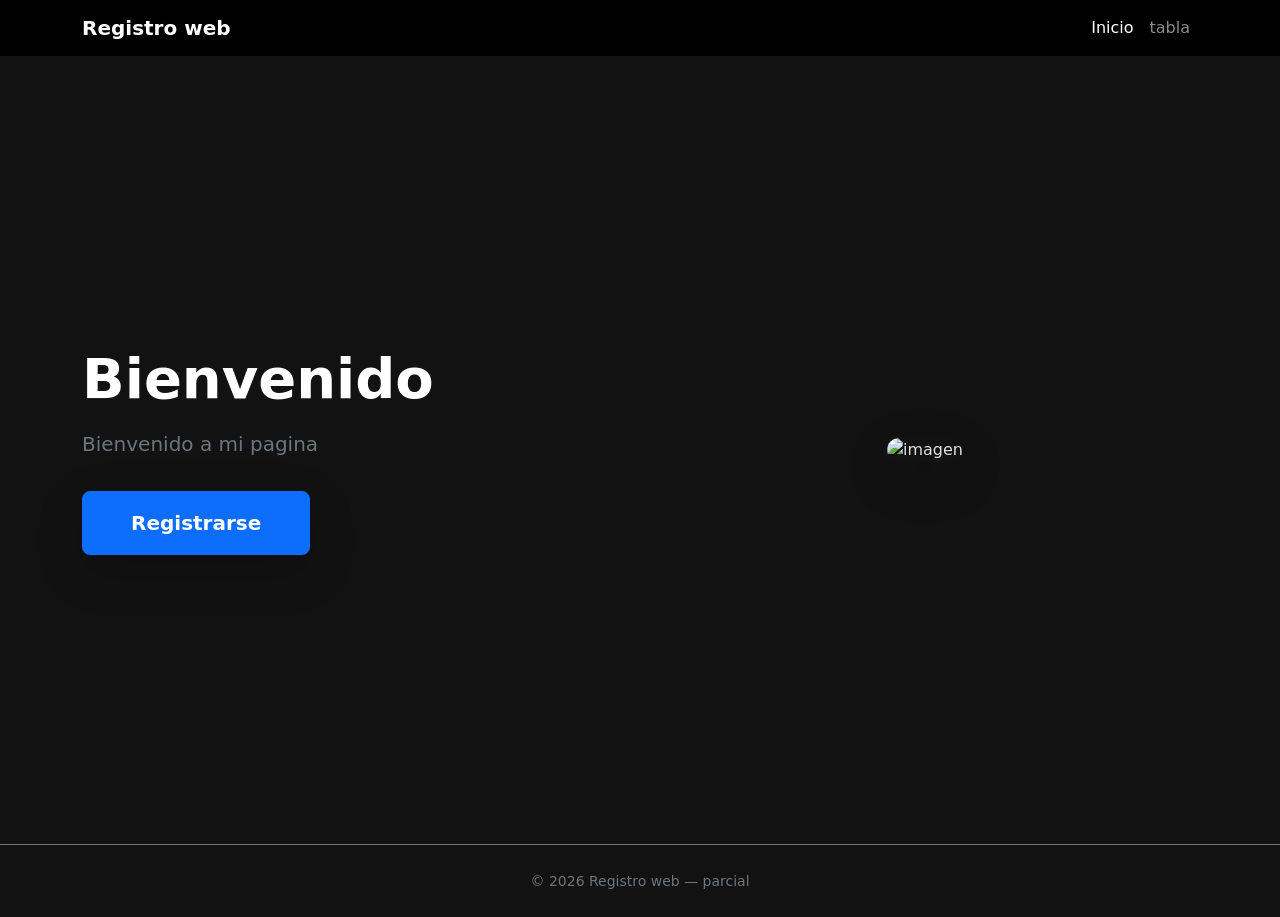
==== index.html @ baa4170c "Cree los archivos principales , app.js, index.html,  tabla.html, styles." ====
<!doctype html>
<html lang="es" data-bs-theme="dark">
  <head>
    <meta charset="UTF-8" />
    <meta name="viewport" content="width=device-width, initial-scale=1.0" />
    <title>Parcial</title>
    <link
      href="https://cdn.jsdelivr.net/npm/bootstrap@5.3.3/dist/css/bootstrap.min.css"
      rel="stylesheet"
    />
    <link rel="stylesheet" href="styles.css" />
  </head>
  <body>
    <nav class="navbar navbar-expand-lg navbar-dark bg-black">
      <div class="container">
        <a class="navbar-brand fw-bold" href="index.html">Registro web</a>
        <button
          class="navbar-toggler"
          type="button"
          data-bs-toggle="collapse"
          data-bs-target="#menu"
        >
          <span class="navbar-toggler-icon"></span>
        </button>
        <div class="collapse navbar-collapse" id="menu">
          <ul class="navbar-nav ms-auto">
            <li class="nav-item">
              <a class="nav-link active" href="index.html">Inicio</a>
            </li>
            <li class="nav-item">
              <a class="nav-link" href="tabla.html">tabla</a>
            </li>
          </ul>
        </div>
      </div>
    </nav>

    <section class="hero d-flex align-items-center">
      <div class="container">
        <div class="row align-items-center">
          <div class="col-lg-6 text-center text-lg-start mb-4 mb-lg-0">
            <h1 class="display-4 fw-bold text-white">Bienvenido</h1>
            <p class="lead text-secondary mt-3">Bienvenido a mi pagina</p>
            <button
              class="btn btn-lg btn-primary mt-3 px-5 py-3 fw-semibold shadow-lg"
              data-bs-toggle="modal"
              data-bs-target="#registroModal"
            >
              Registrarse
            </button>
          </div>
          <div class="col-lg-6 text-center">
            <img
              src="https://encrypted-tbn0.gstatic.com/images?q=tbn:ANd9GcQmO-Z5vdVaTWN1j808w_eGStCphkk_MnLqDg&s"
              alt="imagen"
              class="img-fluid rounded-4 shadow-lg hero-img"
            />
          </div>
        </div>
      </div>
    </section>

    <div class="modal fade" id="registroModal" tabindex="-1" aria-hidden="true">
      <div class="modal-dialog modal-dialog-centered">
        <div class="modal-content modal-dark">
          <div class="modal-header border-secondary">
            <h5 class="modal-title text-white fw-bold">📝 Registro</h5>
            <button
              type="button"
              class="btn-close"
              data-bs-dismiss="modal"
            ></button>
          </div>
          <div class="modal-body">
            <form id="formRegistroModal" novalidate>
              <div class="mb-3">
                <label for="modalNombre" class="form-label text-white"
                  >Nombre completo</label
                >
                <input
                  type="text"
                  class="form-control bg-dark text-white"
                  id="modalNombre"
                  placeholder="Ej: Juan Pérez"
                />
                <div class="error-message" id="errorNombre"></div>
              </div>
              <div class="mb-3">
                <label for="modalEmail" class="form-label text-white"
                  >Correo electrónico</label
                >
                <input
                  type="email"
                  class="form-control bg-dark text-white"
                  id="modalEmail"
                  placeholder="Ej: juan@universidad.edu"
                />
                <div class="error-message" id="errorEmail"></div>
              </div>
              <div class="mb-3">
                <label for="modalTelefono" class="form-label text-white"
                  >Número de teléfono</label
                >
                <input
                  type="tel"
                  class="form-control bg-dark text-white"
                  id="modalTelefono"
                  placeholder="Ej: 1234567890"
                  maxlength="10"
                />
                <div class="error-message" id="errorTelefono"></div>
              </div>
              <div class="mb-3">
                <label for="modalPassword" class="form-label text-white"
                  >Contraseña</label
                >
                <input
                  type="password"
                  class="form-control bg-dark text-white"
                  id="modalPassword"
                  placeholder="Mínimo 6 caracteres"
                />
                <div class="error-message" id="errorPassword"></div>
              </div>
              <div class="mb-3">
                <label for="modalConfirmPassword" class="form-label text-white"
                  >Confirmar contraseña</label
                >
                <input
                  type="password"
                  class="form-control bg-dark text-white"
                  id="modalConfirmPassword"
                  placeholder="Repite la contraseña"
                />
                <div class="error-message" id="errorConfirmPassword"></div>
              </div>
            </form>
          </div>
          <div class="modal-footer border-secondary">
            <button
              type="button"
              class="btn btn-outline-secondary"
              data-bs-dismiss="modal"
            >
              Cancelar
            </button>
            <button type="button" class="btn btn-primary" id="btnGuardarModal">
              Registrar
            </button>
          </div>
        </div>
      </div>
    </div>

    <footer class="text-center text-secondary py-4 border-top border-secondary">
      <small>&copy; 2026 Registro web — parcial</small>
    </footer>

    <script src="https://cdn.jsdelivr.net/npm/bootstrap@5.3.3/dist/js/bootstrap.bundle.min.js"></script>
  </body>
</html>
---- styles.css ----
body {
  background-color: #121212;
  color: #e0e0e0;
  min-height: 100vh;
}

footer {
  margin-top: auto;
}

.hero {
  min-height: calc(100vh - 56px - 56px);
  padding: 4rem 0;
}

.hero .hero-img {
  max-height: 400px;
  width: 100%;
  object-fit: cover;
}

.modal-dark {
  background-color: #1e1e1e;
  border: 1px solid #333;
  border-radius: 0.5rem;
}

.modal-dark .modal-header,
.modal-dark .modal-footer {
  border-color: #333;
}

form#formUsuario {
  border: 1px solid #2a2a2a;
}

.error-message {
  color: #dc3545;
  font-size: 0.85rem;
  margin-top: 4px;
  min-height: 1.2rem;
}

.btn-primary {
  background-color: #0d6efd;
  border-color: #0d6efd;
}

.btn-primary:hover {
  background-color: #0b5ed7;
  border-color: #0a58ca;
}

.table-dark {
  --bs-table-bg: #1a1a1a;
  --bs-table-striped-bg: #222222;
}
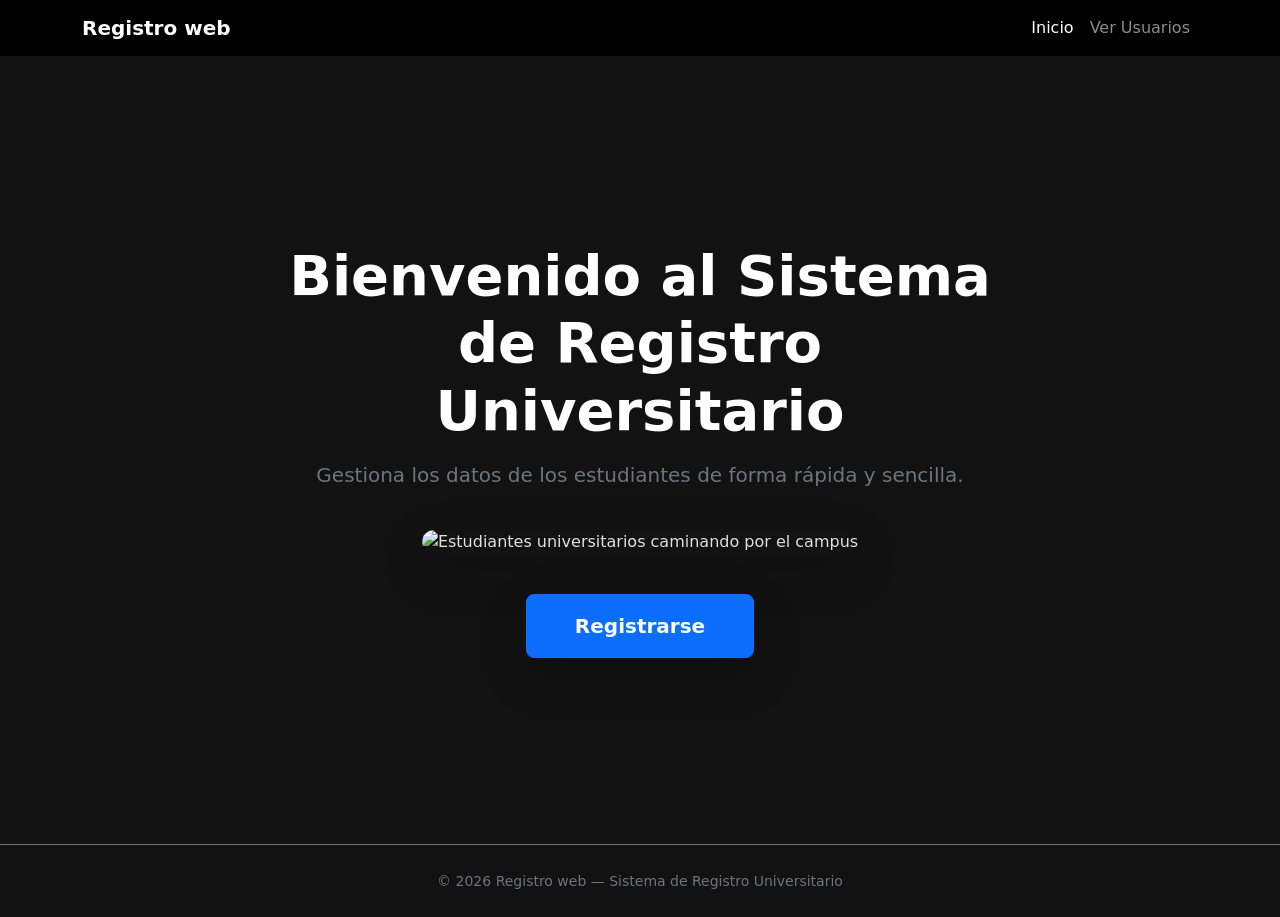
==== commit e468fa4a: "agregue las etiquetas de meta datos, y arregle unos detallitos mas" ====
--- a/index.html
+++ b/index.html
@@ -3,7 +3,10 @@
   <head>
     <meta charset="UTF-8" />
     <meta name="viewport" content="width=device-width, initial-scale=1.0" />
-    <title>Parcial</title>
+    <meta name="description" content="Sistema de registro universitario - Gestiona los datos de los estudiantes de forma rápida y sencilla" />
+    <meta name="keywords" content="registro, universitario, estudiantes, sistema, gestión académica" />
+    <meta name="author" content="Registro Web" />
+    <title>Inicio — Sistema de Registro Universitario</title>
     <link
       href="https://cdn.jsdelivr.net/npm/bootstrap@5.3.3/dist/css/bootstrap.min.css"
       rel="stylesheet"
@@ -11,151 +14,149 @@
     <link rel="stylesheet" href="styles.css" />
   </head>
   <body>
-    <nav class="navbar navbar-expand-lg navbar-dark bg-black">
-      <div class="container">
-        <a class="navbar-brand fw-bold" href="index.html">Registro web</a>
-        <button
-          class="navbar-toggler"
-          type="button"
-          data-bs-toggle="collapse"
-          data-bs-target="#menu"
-        >
-          <span class="navbar-toggler-icon"></span>
-        </button>
-        <div class="collapse navbar-collapse" id="menu">
-          <ul class="navbar-nav ms-auto">
-            <li class="nav-item">
-              <a class="nav-link active" href="index.html">Inicio</a>
-            </li>
-            <li class="nav-item">
-              <a class="nav-link" href="tabla.html">tabla</a>
-            </li>
-          </ul>
+    <header>
+      <nav class="navbar navbar-expand-lg navbar-dark bg-black">
+        <div class="container">
+          <a class="navbar-brand fw-bold" href="index.html">Registro web</a>
+          <button
+            class="navbar-toggler"
+            type="button"
+            data-bs-toggle="collapse"
+            data-bs-target="#menu"
+          >
+            <span class="navbar-toggler-icon"></span>
+          </button>
+          <div class="collapse navbar-collapse" id="menu">
+            <ul class="navbar-nav ms-auto">
+              <li class="nav-item">
+                <a class="nav-link active" href="index.html">Inicio</a>
+              </li>
+              <li class="nav-item">
+                <a class="nav-link" href="tabla.html">Ver Usuarios</a>
+              </li>
+            </ul>
+          </div>
         </div>
-      </div>
-    </nav>
+      </nav>
+    </header>
 
-    <section class="hero d-flex align-items-center">
-      <div class="container">
-        <div class="row align-items-center">
-          <div class="col-lg-6 text-center text-lg-start mb-4 mb-lg-0">
-            <h1 class="display-4 fw-bold text-white">Bienvenido</h1>
-            <p class="lead text-secondary mt-3">Bienvenido a mi pagina</p>
-            <button
-              class="btn btn-lg btn-primary mt-3 px-5 py-3 fw-semibold shadow-lg"
-              data-bs-toggle="modal"
-              data-bs-target="#registroModal"
-            >
-              Registrarse
-            </button>
+    <main>
+      <section class="hero d-flex align-items-center">
+        <div class="container">
+          <div class="row justify-content-center">
+            <div class="col-lg-8 text-center">
+              <h1 class="display-4 fw-bold text-white">
+                Bienvenido al Sistema de Registro Universitario
+              </h1>
+              <p class="lead text-secondary mt-3">
+                Gestiona los datos de los estudiantes de forma rápida y sencilla.
+              </p>
+              <img
+                src="https://images.unsplash.com/photo-1523050854058-8df90110c7f1?q=80&w=800&auto=format&fit=crop"
+                alt="Estudiantes universitarios caminando por el campus"
+                class="img-fluid rounded-4 shadow-lg hero-img my-4"
+              />
+              <br />
+              <button
+                class="btn btn-lg btn-primary mt-3 px-5 py-3 fw-semibold shadow-lg"
+                data-bs-toggle="modal"
+                data-bs-target="#registroModal"
+              >
+                Registrarse
+              </button>
+            </div>
           </div>
-          <div class="col-lg-6 text-center">
-            <img
-              src="https://encrypted-tbn0.gstatic.com/images?q=tbn:ANd9GcQmO-Z5vdVaTWN1j808w_eGStCphkk_MnLqDg&s"
-              alt="imagen"
-              class="img-fluid rounded-4 shadow-lg hero-img"
-            />
+        </div>
+      </section>
+
+      <div class="modal fade" id="registroModal" tabindex="-1" aria-hidden="true">
+        <div class="modal-dialog modal-dialog-centered">
+          <div class="modal-content modal-dark">
+            <div class="modal-header border-secondary">
+              <h5 class="modal-title text-white fw-bold">Registro de Estudiante</h5>
+              <button
+                type="button"
+                class="btn-close"
+                data-bs-dismiss="modal"
+              ></button>
+            </div>
+            <div class="modal-body">
+              <form id="formRegistroModal" novalidate>
+                <div class="mb-3">
+                  <label for="modalNombre" class="form-label text-white">Nombre completo</label>
+                  <input
+                    type="text"
+                    class="form-control bg-dark text-white"
+                    id="modalNombre"
+                    placeholder="Ej: Juan Pérez"
+                  />
+                  <div class="error-message" id="errorNombre"></div>
+                </div>
+                <div class="mb-3">
+                  <label for="modalEmail" class="form-label text-white">Correo electrónico</label>
+                  <input
+                    type="email"
+                    class="form-control bg-dark text-white"
+                    id="modalEmail"
+                    placeholder="Ej: juan@universidad.edu"
+                  />
+                  <div class="error-message" id="errorEmail"></div>
+                </div>
+                <div class="mb-3">
+                  <label for="modalTelefono" class="form-label text-white">Número de teléfono</label>
+                  <input
+                    type="tel"
+                    class="form-control bg-dark text-white"
+                    id="modalTelefono"
+                    placeholder="Ej: 1234567890"
+                    maxlength="10"
+                  />
+                  <div class="error-message" id="errorTelefono"></div>
+                </div>
+                <div class="mb-3">
+                  <label for="modalPassword" class="form-label text-white">Contraseña</label>
+                  <input
+                    type="password"
+                    class="form-control bg-dark text-white"
+                    id="modalPassword"
+                    placeholder="Mínimo 6 caracteres"
+                  />
+                  <div class="error-message" id="errorPassword"></div>
+                </div>
+                <div class="mb-3">
+                  <label for="modalConfirmPassword" class="form-label text-white">Confirmar contraseña</label>
+                  <input
+                    type="password"
+                    class="form-control bg-dark text-white"
+                    id="modalConfirmPassword"
+                    placeholder="Repite la contraseña"
+                  />
+                  <div class="error-message" id="errorConfirmPassword"></div>
+                </div>
+              </form>
+            </div>
+            <div class="modal-footer border-secondary">
+              <button
+                type="button"
+                class="btn btn-outline-secondary"
+                data-bs-dismiss="modal"
+              >
+                Cancelar
+              </button>
+              <button type="button" class="btn btn-primary" id="btnGuardarModal">
+                Registrar
+              </button>
+            </div>
           </div>
         </div>
       </div>
-    </section>
-
-    <div class="modal fade" id="registroModal" tabindex="-1" aria-hidden="true">
-      <div class="modal-dialog modal-dialog-centered">
-        <div class="modal-content modal-dark">
-          <div class="modal-header border-secondary">
-            <h5 class="modal-title text-white fw-bold">📝 Registro</h5>
-            <button
-              type="button"
-              class="btn-close"
-              data-bs-dismiss="modal"
-            ></button>
-          </div>
-          <div class="modal-body">
-            <form id="formRegistroModal" novalidate>
-              <div class="mb-3">
-                <label for="modalNombre" class="form-label text-white"
-                  >Nombre completo</label
-                >
-                <input
-                  type="text"
-                  class="form-control bg-dark text-white"
-                  id="modalNombre"
-                  placeholder="Ej: Juan Pérez"
-                />
-                <div class="error-message" id="errorNombre"></div>
-              </div>
-              <div class="mb-3">
-                <label for="modalEmail" class="form-label text-white"
-                  >Correo electrónico</label
-                >
-                <input
-                  type="email"
-                  class="form-control bg-dark text-white"
-                  id="modalEmail"
-                  placeholder="Ej: juan@universidad.edu"
-                />
-                <div class="error-message" id="errorEmail"></div>
-              </div>
-              <div class="mb-3">
-                <label for="modalTelefono" class="form-label text-white"
-                  >Número de teléfono</label
-                >
-                <input
-                  type="tel"
-                  class="form-control bg-dark text-white"
-                  id="modalTelefono"
-                  placeholder="Ej: 1234567890"
-                  maxlength="10"
-                />
-                <div class="error-message" id="errorTelefono"></div>
-              </div>
-              <div class="mb-3">
-                <label for="modalPassword" class="form-label text-white"
-                  >Contraseña</label
-                >
-                <input
-                  type="password"
-                  class="form-control bg-dark text-white"
-                  id="modalPassword"
-                  placeholder="Mínimo 6 caracteres"
-                />
-                <div class="error-message" id="errorPassword"></div>
-              </div>
-              <div class="mb-3">
-                <label for="modalConfirmPassword" class="form-label text-white"
-                  >Confirmar contraseña</label
-                >
-                <input
-                  type="password"
-                  class="form-control bg-dark text-white"
-                  id="modalConfirmPassword"
-                  placeholder="Repite la contraseña"
-                />
-                <div class="error-message" id="errorConfirmPassword"></div>
-              </div>
-            </form>
-          </div>
-          <div class="modal-footer border-secondary">
-            <button
-              type="button"
-              class="btn btn-outline-secondary"
-              data-bs-dismiss="modal"
-            >
-              Cancelar
-            </button>
-            <button type="button" class="btn btn-primary" id="btnGuardarModal">
-              Registrar
-            </button>
-          </div>
-        </div>
-      </div>
-    </div>
+    </main>
 
     <footer class="text-center text-secondary py-4 border-top border-secondary">
-      <small>&copy; 2026 Registro web — parcial</small>
+      <small>&copy; 2026 Registro web — Sistema de Registro Universitario</small>
     </footer>
 
     <script src="https://cdn.jsdelivr.net/npm/bootstrap@5.3.3/dist/js/bootstrap.bundle.min.js"></script>
+    <script src="app.js"></script>
   </body>
 </html>
--- a/styles.css
+++ b/styles.css
@@ -2,6 +2,8 @@
   background-color: #121212;
   color: #e0e0e0;
   min-height: 100vh;
+  display: flex;
+  flex-direction: column;
 }
 
 footer {
@@ -10,7 +12,9 @@
 
 .hero {
   min-height: calc(100vh - 56px - 56px);
-  padding: 4rem 0;
+  padding: 3rem 0;
+  display: flex;
+  align-items: center;
 }
 
 .hero .hero-img {
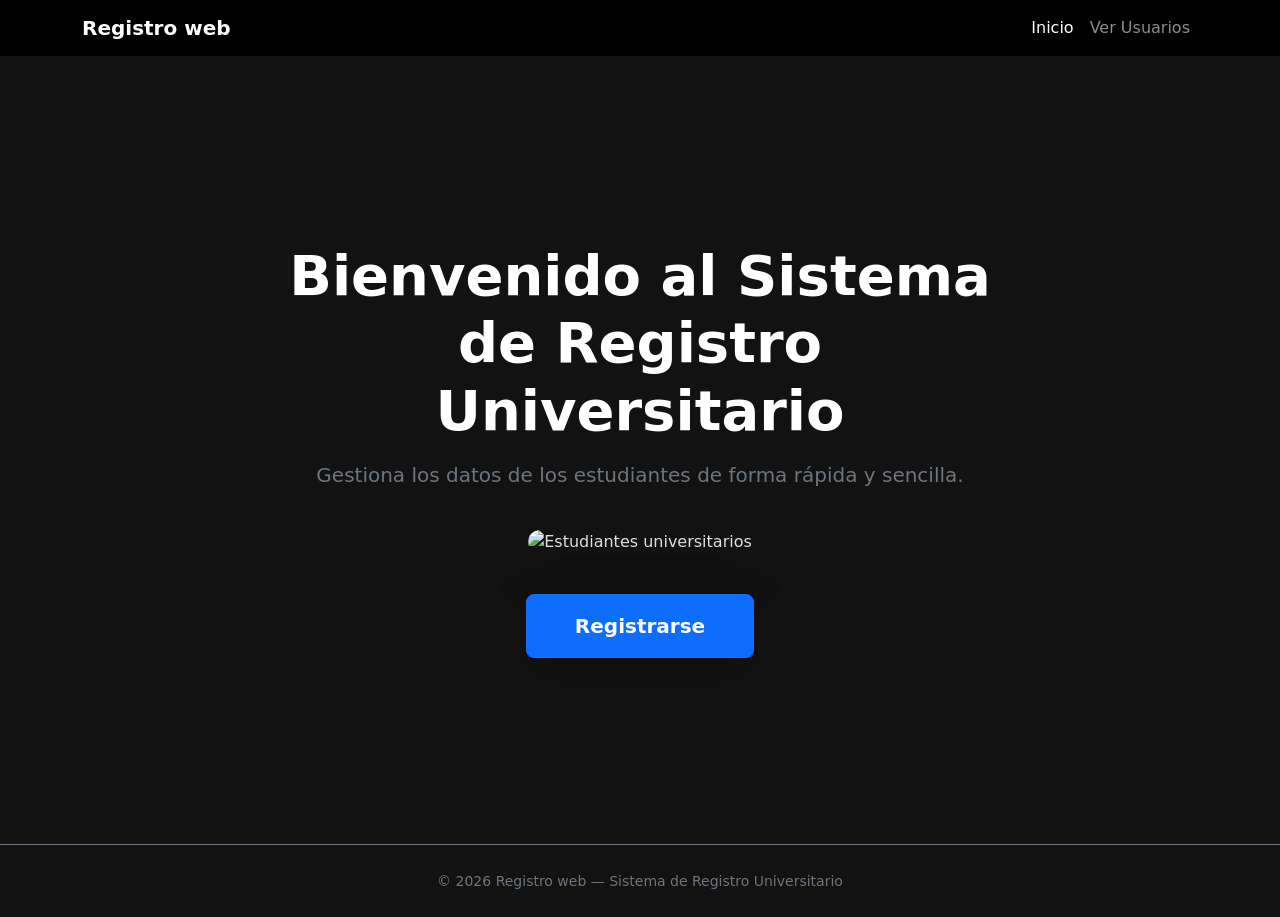
==== commit 5f815176: "arregle el problema de la imagen que no cargaba" ====
--- a/index.html
+++ b/index.html
@@ -3,8 +3,14 @@
   <head>
     <meta charset="UTF-8" />
     <meta name="viewport" content="width=device-width, initial-scale=1.0" />
-    <meta name="description" content="Sistema de registro universitario - Gestiona los datos de los estudiantes de forma rápida y sencilla" />
-    <meta name="keywords" content="registro, universitario, estudiantes, sistema, gestión académica" />
+    <meta
+      name="description"
+      content="Sistema de registro universitario - Gestiona los datos de los estudiantes de forma rápida y sencilla"
+    />
+    <meta
+      name="keywords"
+      content="registro, universitario, estudiantes, sistema, gestión académica"
+    />
     <meta name="author" content="Registro Web" />
     <title>Inicio — Sistema de Registro Universitario</title>
     <link
@@ -49,11 +55,12 @@
                 Bienvenido al Sistema de Registro Universitario
               </h1>
               <p class="lead text-secondary mt-3">
-                Gestiona los datos de los estudiantes de forma rápida y sencilla.
+                Gestiona los datos de los estudiantes de forma rápida y
+                sencilla.
               </p>
               <img
-                src="https://images.unsplash.com/photo-1523050854058-8df90110c7f1?q=80&w=800&auto=format&fit=crop"
-                alt="Estudiantes universitarios caminando por el campus"
+                src="https://encrypted-tbn0.gstatic.com/images?q=tbn:ANd9GcR13Y2oocaSdeNRZ8hAE7y_M8dOkH9tLsqhzBZbl7yc4Q&s"
+                alt="Estudiantes universitarios"
                 class="img-fluid rounded-4 shadow-lg hero-img my-4"
               />
               <br />
@@ -69,11 +76,18 @@
         </div>
       </section>
 
-      <div class="modal fade" id="registroModal" tabindex="-1" aria-hidden="true">
+      <div
+        class="modal fade"
+        id="registroModal"
+        tabindex="-1"
+        aria-hidden="true"
+      >
         <div class="modal-dialog modal-dialog-centered">
           <div class="modal-content modal-dark">
             <div class="modal-header border-secondary">
-              <h5 class="modal-title text-white fw-bold">Registro de Estudiante</h5>
+              <h5 class="modal-title text-white fw-bold">
+                Registro de Estudiante
+              </h5>
               <button
                 type="button"
                 class="btn-close"
@@ -83,17 +97,21 @@
             <div class="modal-body">
               <form id="formRegistroModal" novalidate>
                 <div class="mb-3">
-                  <label for="modalNombre" class="form-label text-white">Nombre completo</label>
+                  <label for="modalNombre" class="form-label text-white"
+                    >Nombre completo</label
+                  >
                   <input
                     type="text"
                     class="form-control bg-dark text-white"
                     id="modalNombre"
-                    placeholder="Ej: Juan Pérez"
+                    placeholder="Ej: Andres Males"
                   />
                   <div class="error-message" id="errorNombre"></div>
                 </div>
                 <div class="mb-3">
-                  <label for="modalEmail" class="form-label text-white">Correo electrónico</label>
+                  <label for="modalEmail" class="form-label text-white"
+                    >Correo electrónico</label
+                  >
                   <input
                     type="email"
                     class="form-control bg-dark text-white"
@@ -103,7 +121,9 @@
                   <div class="error-message" id="errorEmail"></div>
                 </div>
                 <div class="mb-3">
-                  <label for="modalTelefono" class="form-label text-white">Número de teléfono</label>
+                  <label for="modalTelefono" class="form-label text-white"
+                    >Número de teléfono</label
+                  >
                   <input
                     type="tel"
                     class="form-control bg-dark text-white"
@@ -114,7 +134,9 @@
                   <div class="error-message" id="errorTelefono"></div>
                 </div>
                 <div class="mb-3">
-                  <label for="modalPassword" class="form-label text-white">Contraseña</label>
+                  <label for="modalPassword" class="form-label text-white"
+                    >Contraseña</label
+                  >
                   <input
                     type="password"
                     class="form-control bg-dark text-white"
@@ -124,12 +146,16 @@
                   <div class="error-message" id="errorPassword"></div>
                 </div>
                 <div class="mb-3">
-                  <label for="modalConfirmPassword" class="form-label text-white">Confirmar contraseña</label>
+                  <label
+                    for="modalConfirmPassword"
+                    class="form-label text-white"
+                    >Confirmar contraseña</label
+                  >
                   <input
                     type="password"
                     class="form-control bg-dark text-white"
                     id="modalConfirmPassword"
-                    placeholder="Repite la contraseña"
+                    placeholder="Confirma la contraseña"
                   />
                   <div class="error-message" id="errorConfirmPassword"></div>
                 </div>
@@ -143,7 +169,11 @@
               >
                 Cancelar
               </button>
-              <button type="button" class="btn btn-primary" id="btnGuardarModal">
+              <button
+                type="button"
+                class="btn btn-primary"
+                id="btnGuardarModal"
+              >
                 Registrar
               </button>
             </div>
@@ -153,7 +183,9 @@
     </main>
 
     <footer class="text-center text-secondary py-4 border-top border-secondary">
-      <small>&copy; 2026 Registro web — Sistema de Registro Universitario</small>
+      <small
+        >&copy; 2026 Registro web — Sistema de Registro Universitario</small
+      >
     </footer>
 
     <script src="https://cdn.jsdelivr.net/npm/bootstrap@5.3.3/dist/js/bootstrap.bundle.min.js"></script>
